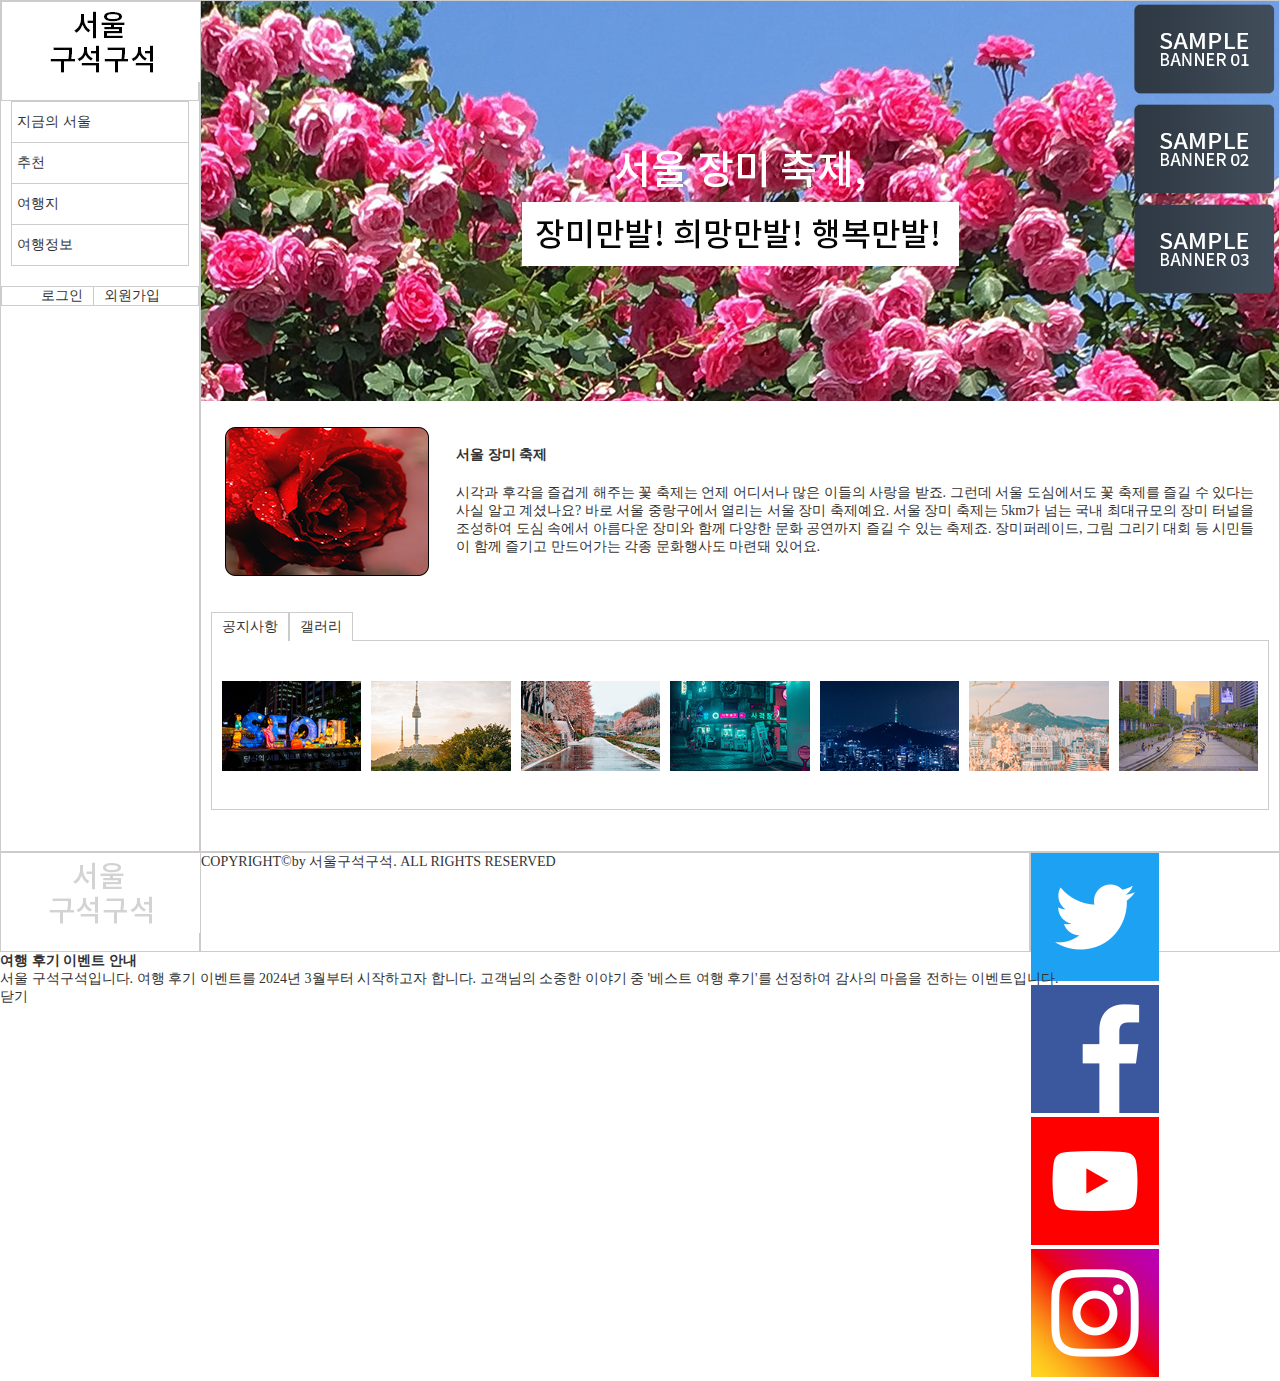
==== test3/index.html @ 3c76084b "수정" ====
<!DOCTYPE html>
<html lang="ko">
<head>
  <meta charset="UTF-8">
  <meta http-equiv="X-UA-Compatible" content="IE=edge">
  <meta name="viewport" content="width=device-width, initial-scale=1.0">
  <title>서울 구석구석</title>
  <link rel="stylesheet" href="./css/main.css">
</head>
<body>
  <main>
    <aside>
      <header>
        <h1 class="header-logo">
          <a href="#">
            <img src="./image/logo.png" alt=""></img>
          </a>
        </h1>
      </header>
      <nav>
        <ul class="main-menu">
          <li><a href="#">지금의 서울</a>
            <ul class="sub-menu">
              <li><a href="#">이벤트</a></li>
              <li><a href="#">축제&행사</a></li>
              <li><a href="#">전시</a></li>
            </ul>
          </li>
          <li><a href="#">추천</a>
            <ul class="sub-menu">
              <li><a href="#">에디터 추천</a></li>
              <li><a href="#">테마코스</a></li>
              <li><a href="#">도보해설관광</a></li>
              <li><a href="#">한류관광</a></li>
            </ul>
          </li>
          <li><a href="#">여행지</a>
            <ul class="sub-menu">
              <li><a href="#">명지</a></li>
              <li><a href="#">엔터테인먼트</a></li>
              <li><a href="#">음식</a></li>
              <li><a href="#">게스트하우스</a></li>
            </ul>
          </li>
          <li><a href="#">여행정보</a>
            <ul class="sub-menu">
              <li><a href="#">가이드북&지도</a></li>
              <li><a href="#">시티투어버스</a></li>
              <li><a href="#">날씨</a></li>
            </ul>
          </li>
        </ul>
      </nav>
      <ul class="spot-menu">
        <li><a href="#">로그인</a></li>
        <li><a href="#">외원가입</a></li>
      </ul>
    </aside>
    <div class="content">
      <div class="slide-wrapper">
        <div class="slide-image">
          <ul class="container">
            <li class="slide">
              <a href="#">
                <img src="./image/slide_d_01.jpg" alt="서울 장미 축제">
              </a>
            </li>
            <li class="slide">
              <a href="#">
                <img src="./image/slide_d_02.jpg" alt="북촌 한옥 마을">
              </a>
            </li>
            <li class="slide">
              <a href="#">
                <img src="./image/slide_d_03.jpg" alt="궁중문화축전">
              </a>
            </li>
          </ul>
        </div>
        <div class="slide-banner">
          <ul class="container">
            <li><a href="#">
              <img src="./image/banner_01.png" alt="banner 01">
              </a></li>
            <li><a href="#">
              <img src="./image/banner_02.png" alt="banner 02">
            </a></li>
            <li><a href="#">
              <img src="./image/banner_03.png" alt="banner 03">
            </a></li>
          </ul>
        </div>
      </div>
      <div class="item">
        <div class="shortcut">
          <img src="./image/shortcut.png" alt="shortcut image">
          <div class="shortcut-content">
            <h3>서울 장미 축제</h3>
            <p>시각과 후각을 즐겁게 해주는 꽃 축제는 언제 어디서나 많은 이들의 사랑을 받죠. 그런데 서울 도심에서도 꽃 축제를 즐길 수 있다는 사실 알고 계셨나요? 바로 서울 중랑구에서 열리는 서울 장미 축제예요. 서울 장미 축제는 5km가 넘는 국내 최대규모의 장미 터널을 조성하여 도심 속에서 아름다운 장미와 함께 다양한 문화 공연까지 즐길 수 있는 축제죠. 장미퍼레이드, 그림 그리기 대회 등 시민들이 함께 즐기고 만드어가는 각종 문화행사도 마련돼 있어요.</p>
          </div>
        </div>
        <div class="news-gallery">
          <div class="notice">
            <ul class="tabmenu">
              <li class="active">
                <a href="#notice">공지사항</a>
              </li>
              <li class="active">
                <a href="#notice">갤러리</a>
              </li>
            </ul>
            <div class="tabcontent">
              <div id="notice">
                <ul>
                  <li><a href="#">여행 후기 이벤트 안내</a><span class="date">2024.03.01</span></li>
                  <li><a href="#">서울 구석구석 여행관련 안내사항</a><span class="date">2024.03.01</span></li>
                  <li><a href="#">이벤트 당첨자 안내</a><span class="date">2024.03.01</span></li>
                  <li><a href="#">서울 장미 축제 안내</a><span class="date">2024.03.01</span></li>
                  <li><a href="#">고객 서비스 점검 안내</a><span class="date">2024.03.01</span></li>
                </ul>
              </div>
              <div id="gallery"  class="active">
                <ul>
                  <li><a href="#">
                    <img src="./image/gallery_01.png" alt="gallery1">
                  </a></li>
                  <li><a href="#">
                    <img src="./image/gallery_02.png" alt="gallery2">
                  </a></li>
                  <li><a href="#">
                    <img src="./image/gallery_03.png" alt="gallery3">
                  </a></li>
                  <li><a href="#">
                    <img src="./image/gallery_04.png" alt="gallery4">
                  </a></li>
                  <li><a href="#">
                    <img src="./image/gallery_05.png" alt="gallery5">
                  </a></li>
                  <li><a href="#">
                    <img src="./image/gallery_06.png" alt="gallery6">
                  </a></li>
                  <li><a href="#">
                    <img src="./image/gallery_07.png" alt="gallery7">
                  </a></li>
                </ul>
              </div>
            </div>
          </div>
        </div>
      </div>
    </div>

  </main>
  <footer>
    <div class="footer-logo">
      <a href="#">
        <img src="./image/footer_logo.png" alt="footer logo">
      </a>
    </div>
    <div class="copyright">
      <p>
        COPYRIGHT&copy;by 서울구석구석. ALL RIGHTS RESERVED
      </p>
    </div>
    <div class="sns">
      <ul>
        <li><a href="#">
          <img src="./image/sns_01.png" alt="twitter">
        </a></li>
        <li><a href="#">
          <img src="./image/sns_02.png" alt="facebook">
        </a></li>
        <li><a href="#">
          <img src="./image/sns_03.png" alt="youtube">
        </a></li>
        <li><a href="#">
          <img src="./image/sns_04.png" alt="instagram">
        </a></li>
      </ul>
    </div>
  </footer>
  <div id="popup">
    <div class="popup-content">
      <h2>여행 후기 이벤트 안내</h2>
      <p>
        서울 구석구석입니다.
        여행 후기 이벤트를 2024년 3월부터 시작하고자 합니다.
        고객님의 소중한 이야기 중 '베스트 여행 후기'를 선정하여 감사의 마음을 전하는 이벤트입니다.
      </p>
      <div class="close">닫기</div>
    </div>
  </div>
  <script src="./js/jquery-1.12.3.js"></script>
  <script src="./js/main.js"></script>
</body>
</html>
---- test3/css/main.css ----
@charset "utf-8";

*{
  margin: 0;
  padding: 0;
  list-style: none;
  text-decoration: none;
  font-family: '맑은 고딕';
  font-size: 14px;
  color: #333;
  box-sizing: border-box;
}

a{
  color: inherit;
}

main{
  display: flex;
}
main>*{
  border: 1px solid #ccc;
}
aside{
  width: 200px;
}
.content{
  /* width: calc(100% - 200px);*/
  flex: 1;
}
aside>*{
  border: 1px solid #ccc;
}
aside header{height: 100px;}
aside nav{
  background: #fff;
  margin: 0 10px 20px;
  border: 1px solid #ccc;
}
aside nav li{
  line-height: 40px;
}
aside nav>ul>li+li{
  border-top: 1px solid #ccc ;
}
aside nav a{
  display: block;
  padding: 0 5px;
  color: #333;
  transition: 0.3s;
}
aside nav li:hover>a{
  background: #666;
  color: #fff;
}

aside .spot-menu{
  display: flex;
  justify-content: center;
}

aside .spot-menu li{
  padding: 0 10px;
}
aside .spot-menu li:first-child{
  border-right: 1px solid #ccc;
}
aside .spot-menu li a:hover{
  text-decoration: underline;
}

.sub-menu{
  background: #ccc;
  display: none;
}


.slide-wrapper{
  height: 400px;
  position: relative;
  overflow: hidden;
}
.slide>a>img{
  width: 100%;
  height: 400px;
  object-fit: cover;
}

.slide-image{
  height: 400px;
}

.slide-banner{
  width: 150px;
  height: 300px;
  position: absolute;
  right: 0;
  top: 0;
}
.slide-banner img{
  width: 100%;
}
.shortcut{
  height: 200px;
  display: flex;
  padding: 0 15px;
  align-items: center;
  gap: 20px;
}
.shortcut-content h3{
  margin-bottom: 20px;
}

.news-gallery{
  height: 250px;
  padding: 10px;
}
.tabmenu{
  display: flex;
  position: relative;
  z-index: 1;
  top: 1px;
}
.tabmenu li a{
  display: block;
  padding: 5px 10px;
  border: 1px solid #ccc;
  border-bottom: none;
  background: #ccc;
}
.tabmenu li.active a{
  background: #fff;
}
.tabcontent{
  padding: 10px;
  border: 1px solid #ccc;
  position: relative;
  height: 170px;
  box-sizing: border-box;
}
.tabcontent>div{
  position: absolute;
  left: 0;
  right: 0;
  display: none;
}
.tabcontent>div.active{
  display: block;
}
#notice{
  padding: 0 5px;
}
#notice li{
  line-height: 30px;
  display: flex;
  justify-content: space-between;
  transition: 0.3s;
  border-bottom: 1ps dashed #ebebeb;
}
#notice li:last-child{
  border-bottom: none;
}
#notice li:hover{
  background: #ebebeb;
}
#notice li a:hover{
  font-weight: bold;
}
#gallery{
  padding: 30px 10px;
}
#gallery ul{
  display: flex;
  justify-content: space-between;
  gap: 10px;
}
#gallery ul li{
  transition: 0.3s;
}
#gallery ul li img{
  width: 100%;
}
#gallery ul li:hover{
  opacity: 0.5;
}


footer{
  display: flex;
}
footer>*{
  border: 1px solid #ccc;
  height: 100px;
}
.footer-logo{
  width: 200px;
}
.copyright{
  flex: 1;
}
.sns{
  width: 250px;
}
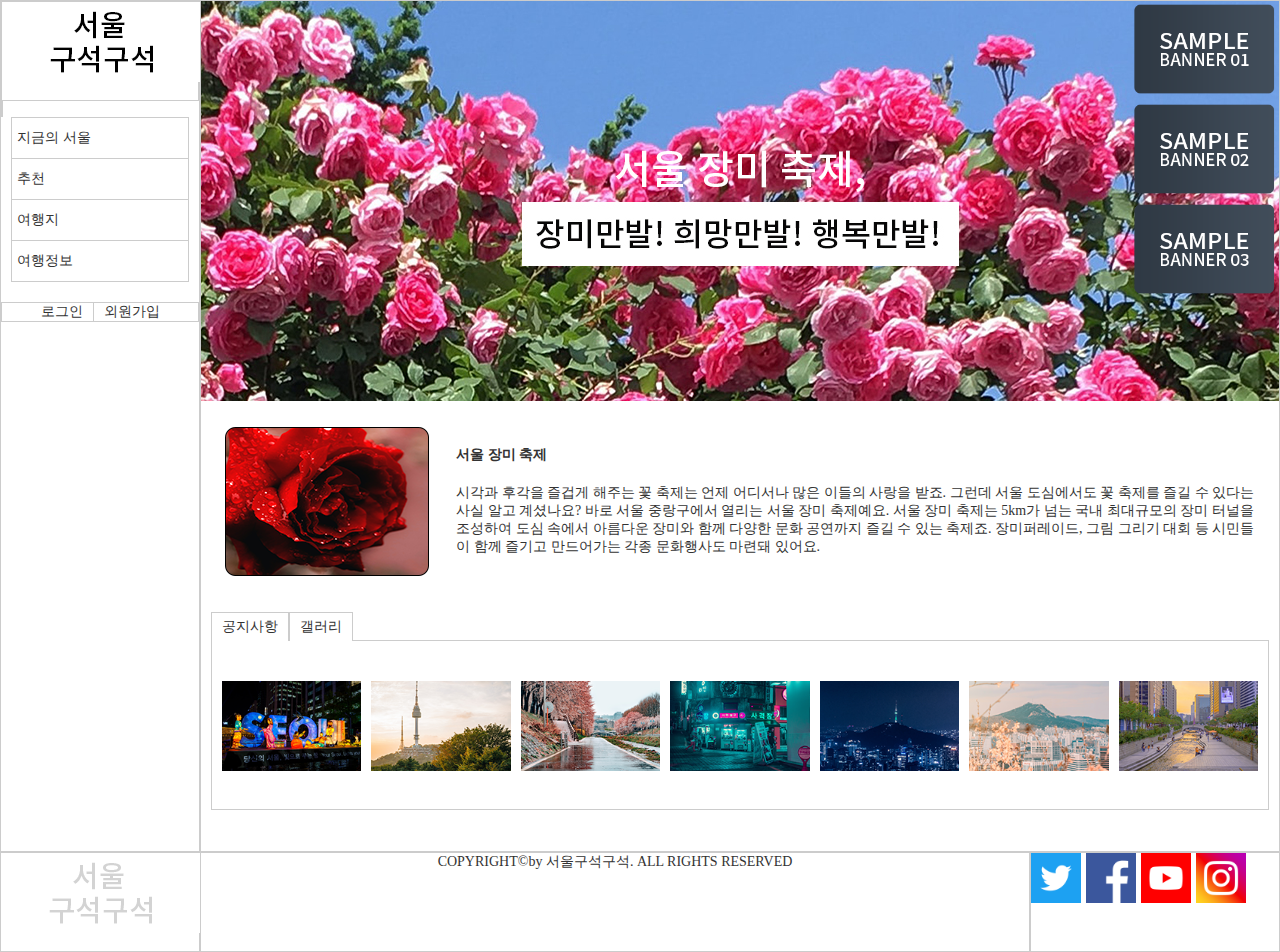
==== commit f3ce8a95: "최종수정" ====
--- a/test3/index.html
+++ b/test3/index.html
@@ -13,8 +13,7 @@
       <header>
         <h1 class="header-logo">
           <a href="#">
-            <img src="./image/logo.png" alt=""></img>
-          </a>
+            <img src="./image/logo.png" alt="">
         </h1>
       </header>
       <nav>
@@ -78,7 +77,7 @@
           </ul>
         </div>
         <div class="slide-banner">
-          <ul class="container">
+          <ul>
             <li><a href="#">
               <img src="./image/banner_01.png" alt="banner 01">
               </a></li>
@@ -106,7 +105,7 @@
                 <a href="#notice">공지사항</a>
               </li>
               <li class="active">
-                <a href="#notice">갤러리</a>
+                <a href="#gallery">갤러리</a>
               </li>
             </ul>
             <div class="tabcontent">
--- a/test3/css/main.css
+++ b/test3/css/main.css
@@ -187,6 +187,9 @@
 
 footer{
   display: flex;
+  height: 100px;
+  align-items: center;
+  text-align: center;
 }
 footer>*{
   border: 1px solid #ccc;
@@ -201,3 +204,45 @@
 .sns{
   width: 250px;
 }
+.sns ul{
+  display: flex;
+  gap: 5px;
+}
+.sns ul li{
+  width: 50px;
+}
+.sns ul li img{
+  width: 100%;
+}
+#popup{
+  position: fixed;
+  left: 0;
+  right: 0;
+  top: 0;
+  bottom: 0;
+  display: none;
+  z-index: 10;
+}
+#popup .popup-content{
+  width: 400px;
+  padding: 20px 20px 100px;
+  background: #fff;
+  border-radius: 5px;
+  position: absolute;
+  left: 50%;
+  top: 50%;
+  transform: translate(-50%, -50%);
+  box-shadow: 0 0 3px rgba(0, 0, 0, .5);
+}
+#popup .popup-content .close{
+  position: absolute;
+  right: 10px;
+  bottom: 10px;
+  background: #333;
+  color: #fff;
+  cursor: pointer;
+  padding: 5px 8px;
+}
+#popup.active{
+  display: block;
+}